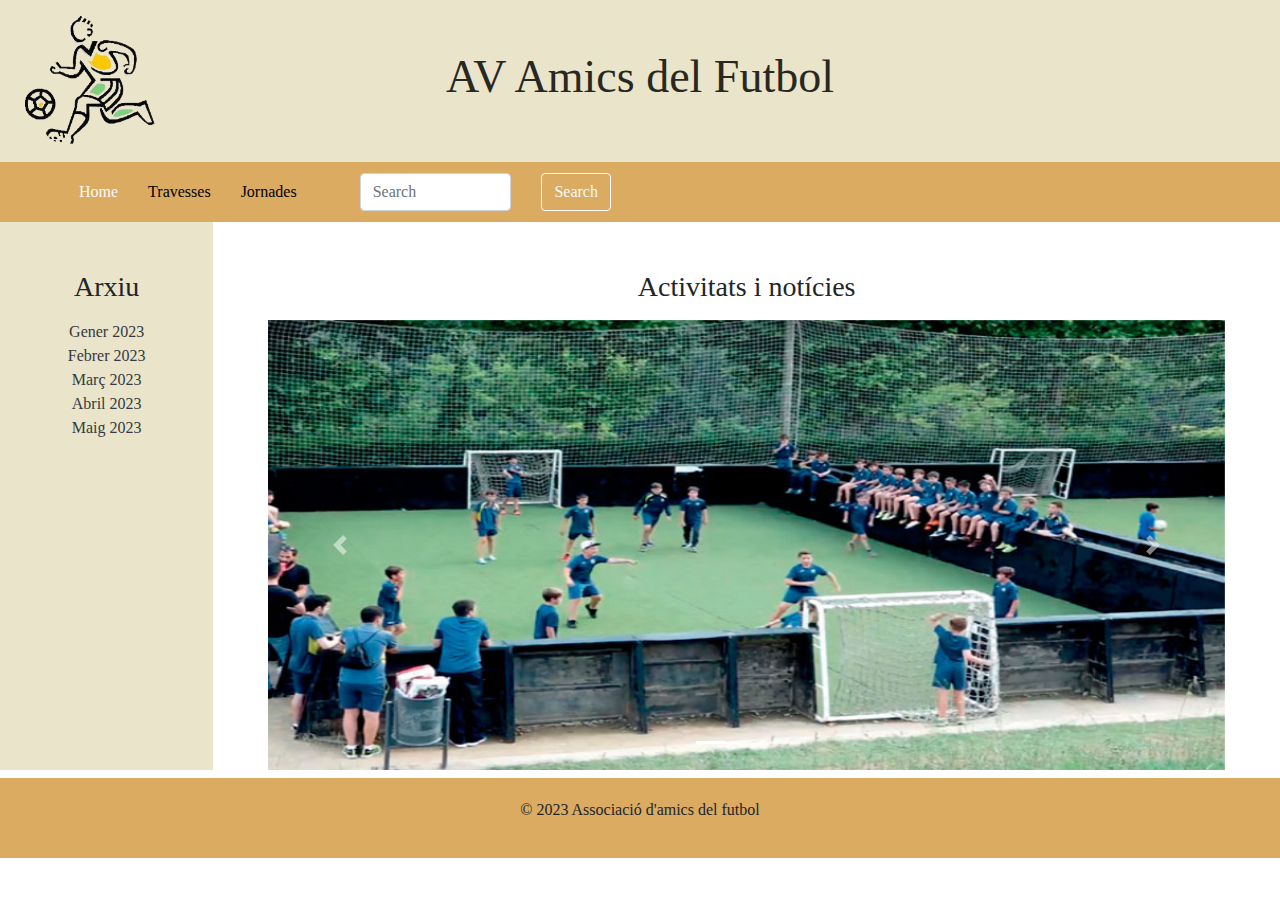
==== index.html @ 235b843c "Add files via upload" ====
<!DOCTYPE html>
<html lang="en">
<head>
    <meta charset="UTF-8">
    <meta http-equiv="X-UA-Compatible" content="IE=edge">
    <meta name="viewport" content="width=device-width, initial-scale=1.0">
    <title>AFF</title>
    <link rel="stylesheet" href="style.css">
    <link rel="shortcut icon" href="/imatges/logo.jpg" type="image/x-icon">
    <link href="https://cdn.jsdelivr.net/npm/bootstrap@5.3.0-alpha1/dist/css/bootstrap.min.css" rel="stylesheet" integrity="sha384-GLhlTQ8iRABdZLl6O3oVMWSktQOp6b7In1Zl3/Jr59b6EGGoI1aFkw7cmDA6j6gD" crossorigin="anonymous">
    <link rel="stylesheet" href="https://maxcdn.bootstrapcdn.com/bootstrap/4.0.0/css/bootstrap.min.css" integrity="sha384-Gn5384xqQ1aoWXA+058RXPxPg6fy4IWvTNh0E263XmFcJlSAwiGgFAW/dAiS6JXm" crossorigin="anonymous">
    <script src="https://code.jquery.com/jquery-3.2.1.slim.min.js" integrity="sha384-KJ3o2DKtIkvYIK3UENzmM7KCkRr/rE9/Qpg6aAZGJwFDMVNA/GpGFF93hXpG5KkN" crossorigin="anonymous"></script>
    <script src="https://cdnjs.cloudflare.com/ajax/libs/popper.js/1.12.9/umd/popper.min.js" integrity="sha384-ApNbgh9B+Y1QKtv3Rn7W3mgPxhU9K/ScQsAP7hUibX39j7fakFPskvXusvfa0b4Q" crossorigin="anonymous"></script>
    <script src="https://maxcdn.bootstrapcdn.com/bootstrap/4.0.0/js/bootstrap.min.js" integrity="sha384-JZR6Spejh4U02d8jOt6vLEHfe/JQGiRRSQQxSfFWpi1MquVdAyjUar5+76PVCmYl" crossorigin="anonymous"></script>

</head>
<body>
    <header>
        <div class="container-fluid" id="capçelera">
            <div class="row d-flex align-items-center" id="fila">
                <div class="col-2" id="col">
                    <img id="picTitol" src="/imatges/logo1.png" alt="foto titol">
                </div>
                <div class="col-8 d-flex justify-content-center" id="col1">
                    <h1 id="titol" >AV Amics del Futbol</h1>
                </div>
            </div>
        </div>
        <nav class="navbar navbar-expand-md">
            <button class="navbar-toggler" type="button" data-toggle="collapse" data-target="#navbarSupportedContent" aria-controls="navbarSupportedContent" aria-expanded="false" aria-label="Toggle navigation">
              <span class="navbar-toggler-icon"></span>
            </button>
          
            <div class="collapse navbar-collapse" id="navbarSupportedContent">
                <ul class="navbar-nav mx-5 text-nowrap  d-flex align-items-center">
                    <li class="nav-item active">
                        <a id="a" class="nav-link text-decoration-none text-light" href="#">Home</a>
                    </li>
                    <li class="nav-item">
                        <a id="a" class="text-decoration-none" href="./travesses.html">Travesses</a></li>
                    </li>
                    <li class="nav-item">
                        <a id="a" class="text-decoration-none" href="/jornades.html">Jornades</a></li>
                    </li>
                    <li class="nav-item mx-5">
                        <div class="row">
                            <div class="col-6 gx-1">
                                <input class="form-control mr-sm-2" type="search" placeholder="Search" aria-label="Search">
                            </div>
                            <div class="col-4 ">
                                <button class="btn btn-outline-light my-2 my-sm-0" type="submit">Search</button> 
                            </div>   
                        </div>
                    </li>
                </ul>
            </div>
          </nav>
    </header>
    <main>
        <div class="container-fluid">
            <div class="row">
                <div class="col-xl-2" id="aside">
                    <div class="row">
                        <div class="col-12">
                            <div class="row mt-5">
                                <div class="col-12  text-center">
                                    <h3 class="mx-auto">Arxiu</h3>
                                </div>
                            </div>
                            <ul class="row list-unstyled">
                                <div class="col-12 d-flex justify-content-center mt-2">
                                    <li class="selected"><a href="#" class="a text-dark text-decoration-none mx-sm-3">Gener 2023</a></li>
                                </div>
                                <div class="col-12 d-flex justify-content-center">
                                    <li><a href="#" class="a text-dark text-decoration-none mx-sm-3">Febrer 2023</a></li>
                                </div>
                                <div class="col-12 d-flex justify-content-center">
                                    <li><a href="#" class="a text-dark text-decoration-none mx-sm-3">Març 2023</a></li>
                                </div>
                                <div class="col-12 d-flex justify-content-center">
                                    <li><a href="#" class="a text-dark text-decoration-none mx-sm-3">Abril 2023</a></li>
                                </div>
                                <div class="col-12 d-flex justify-content-center">
                                    <li><a href="#" class="a text-dark text-center text-decoration-none mx-sm-3">Maig 2023</a></li>
                                </div>
                            </ul>
                        </div>
                    </div>
                </div>
                <div class="col-xl-10 mt-5 d-flex justify-content-center">
                    <div class="row">
                        <div class="col-12 mb-2 text-center">
                            <h3>Activitats i notícies</h3>
                        </div>
                        <div class="col-12">
                            <div id="carouselExampleIndicators" class="carousel slide" data-ride="carousel">
                                <ol class="carousel-indicators">
                                    <li data-target="#carouselExampleIndicators" data-slide-to="0" class="active"></li>
                                    <li data-target="#carouselExampleIndicators" data-slide-to="1"></li>
                                    <li data-target="#carouselExampleIndicators" data-slide-to="2"></li>
                                </ol>
                                <div class="carousel-inner">
                                    <div class="carousel-item active">
                                        <img class="d-block w-100" src="/imatges/torneig.jpg" alt="First slide">
                                    </div>
                                    <div class="carousel-item">
                                        <img class="d-block w-100" src="/imatges/logo.png" alt="Second slide">
                                    </div>
                                    <div class="carousel-item">
                                        <img class="d-block w-100" src="/imatges/camp1.jpg" alt="Third slide">
                                    </div>
                                </div>
                                <a class="carousel-control-prev" href="#carouselExampleIndicators" role="button" data-slide="prev">
                                    <span class="carousel-control-prev-icon" aria-hidden="true"></span>
                                    <span class="sr-only">Previous</span>
                                </a>
                                <a class="carousel-control-next" href="#carouselExampleIndicators" role="button" data-slide="next">
                                    <span class="carousel-control-next-icon" aria-hidden="true"></span>
                                    <span class="sr-only">Next</span>
                                </a>
                            </div>
                        </div>
                    </div>
                </div>
            </div>
        </div>
    </main>
    <footer class="footer d-flex justify-content-center mt-2">
        <div class="row copy">
            <div class="col-12">
                <p class="copyright">&copy; 2023 Associació d'amics del futbol</p>
            </div>
        </div>
    </footer>
    <script src="script.js"></script>
    
    
</body>
</html>
---- style.css ----
*{
    margin: 0;
    padding: 0;
    font-family: 'Josefin Sans';
}
#capçelera{
    background-color: rgba(218, 208, 163, 0.581);
}
#picTitol{
    height: 18vh;
    padding: 15px 10px;
}
#titol {
    font-family: 'Josefin Sans';
    color: rgb(40, 40, 34);
    font-size: 46px;
}
#a{
    padding: 10px 15px;
    text-decoration: none;
    color: black;
}
#a:hover{
    color: white;
}
#fotoPrincipal{
    width: 100%;
}
.navbar {
    background-color: rgb(219, 171, 98);
}
#aside {
    background-color:  rgba(218, 208, 163, 0.581);
}
.footer {
    padding: 20px 0;
    background-color: rgb(219, 171, 98);
}

img {
    height: 50vh;
}

#jornadaMasc {
    background-color: rgb(219, 226, 231);
    text-align: center;
    border-radius: 10px;
    padding: 10px 0;
    font-size: large;
}
#jornadaFem {
    background-color: rgb(198, 210, 64);
    text-align: center;
    border-radius: 10px;
    padding: 10px 0;
    font-size: large;
}
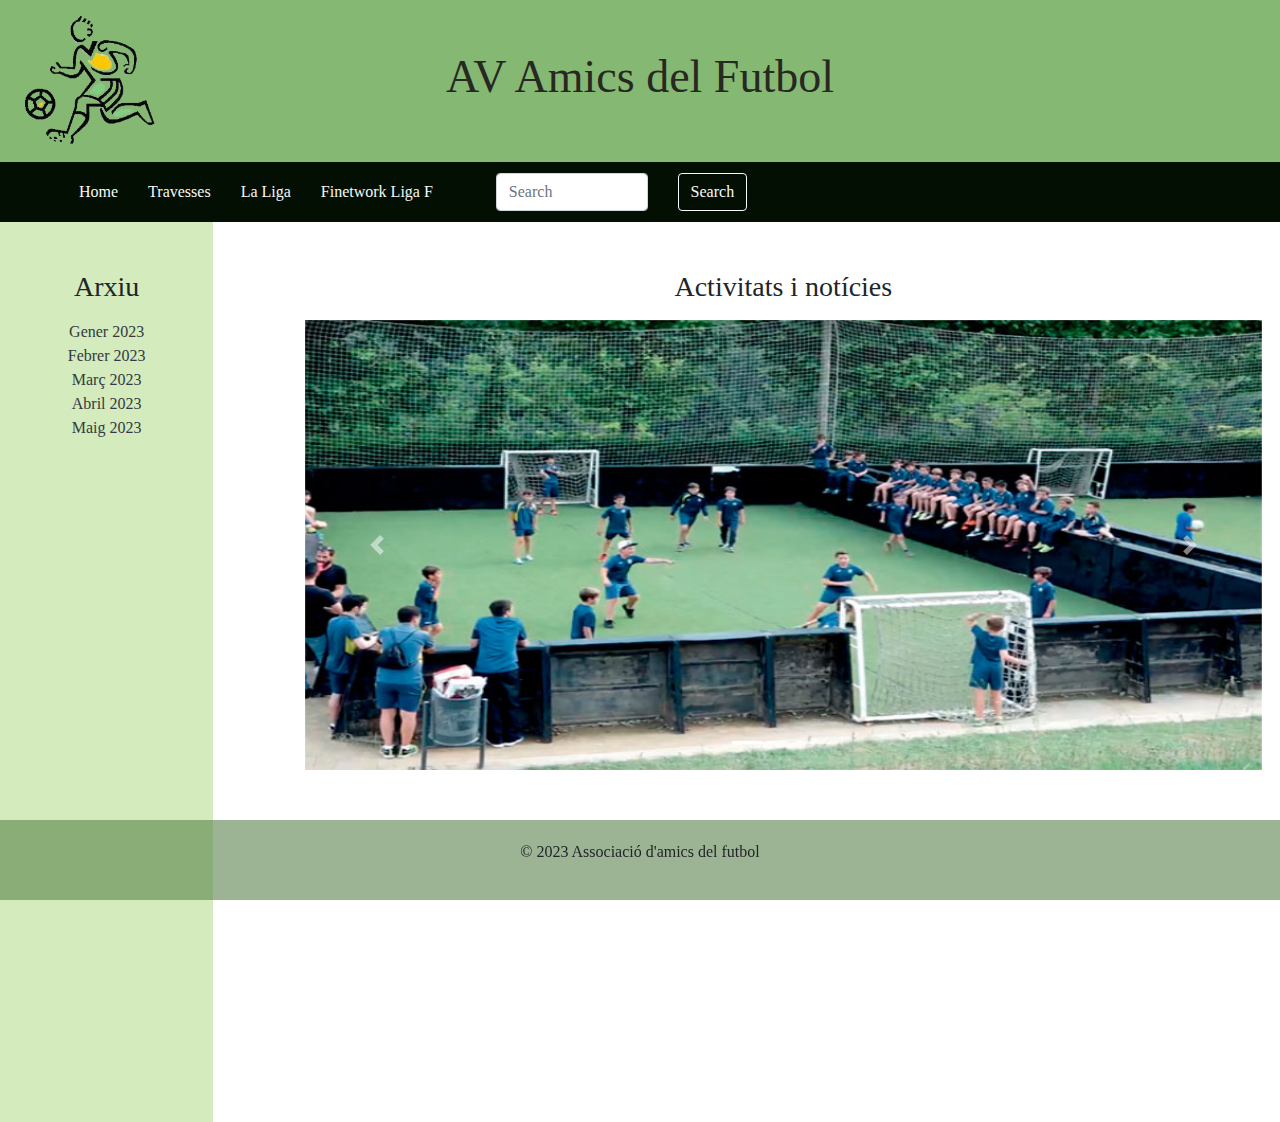
==== commit 36dcd650: "Add files via upload" ====
--- a/index.html
+++ b/index.html
@@ -12,7 +12,7 @@
     <script src="https://code.jquery.com/jquery-3.2.1.slim.min.js" integrity="sha384-KJ3o2DKtIkvYIK3UENzmM7KCkRr/rE9/Qpg6aAZGJwFDMVNA/GpGFF93hXpG5KkN" crossorigin="anonymous"></script>
     <script src="https://cdnjs.cloudflare.com/ajax/libs/popper.js/1.12.9/umd/popper.min.js" integrity="sha384-ApNbgh9B+Y1QKtv3Rn7W3mgPxhU9K/ScQsAP7hUibX39j7fakFPskvXusvfa0b4Q" crossorigin="anonymous"></script>
     <script src="https://maxcdn.bootstrapcdn.com/bootstrap/4.0.0/js/bootstrap.min.js" integrity="sha384-JZR6Spejh4U02d8jOt6vLEHfe/JQGiRRSQQxSfFWpi1MquVdAyjUar5+76PVCmYl" crossorigin="anonymous"></script>
-
+    <script src="script_dades.js"></script>
 </head>
 <body>
     <header>
@@ -37,10 +37,13 @@
                         <a id="a" class="nav-link text-decoration-none text-light" href="#">Home</a>
                     </li>
                     <li class="nav-item">
-                        <a id="a" class="text-decoration-none" href="./travesses.html">Travesses</a></li>
+                        <a id="a" class="text-decoration-none text-light" href="./travesses.html">Travesses</a></li>
                     </li>
                     <li class="nav-item">
-                        <a id="a" class="text-decoration-none" href="/jornades.html">Jornades</a></li>
+                        <a id="a" class="text-decoration-none text-light" href="/jornades.html">La Liga</a></li>
+                    </li>
+                    <li class="nav-item">
+                        <a id="a" class="text-decoration-none text-light" href="/jornadesFem.html">Finetwork Liga F</a></li>
                     </li>
                     <li class="nav-item mx-5">
                         <div class="row">
@@ -87,7 +90,7 @@
                         </div>
                     </div>
                 </div>
-                <div class="col-xl-10 mt-5 d-flex justify-content-center">
+                <div class="col-xl-10 mt-5 d-flex justify-content-center" id="contingut">
                     <div class="row">
                         <div class="col-12 mb-2 text-center">
                             <h3>Activitats i notícies</h3>
@@ -125,15 +128,13 @@
             </div>
         </div>
     </main>
-    <footer class="footer d-flex justify-content-center mt-2">
+    <footer class="footer d-flex justify-content-center">
         <div class="row copy">
             <div class="col-12">
                 <p class="copyright">&copy; 2023 Associació d'amics del futbol</p>
             </div>
         </div>
-    </footer>
-    <script src="script.js"></script>
-    
+    </footer> 
     
 </body>
 </html>--- a/style.css
+++ b/style.css
@@ -4,7 +4,8 @@
     font-family: 'Josefin Sans';
 }
 #capçelera{
-    background-color: rgba(218, 208, 163, 0.581);
+    background-color: rgb(133, 184, 114);
+    z-index: 1;
 }
 #picTitol{
     height: 18vh;
@@ -27,14 +28,26 @@
     width: 100%;
 }
 .navbar {
-    background-color: rgb(219, 171, 98);
+    background-color: rgb(3, 15, 3);
+    z-index: 1;
 }
 #aside {
-    background-color:  rgba(218, 208, 163, 0.581);
+    background-color:  rgba(180, 220, 142, 0.581);
+    position: absolute;
+    height: 100%;
+    z-index: 1;
 }
 .footer {
     padding: 20px 0;
-    background-color: rgb(219, 171, 98);
+    background-color:  rgba(84, 126, 69, 0.581);
+    position: fixed;
+    bottom: 0;
+    left: 0;
+    right: 0px;
+    margin-bottom: 0px;
+    margin-top: 50px;
+    text-align: center;
+    z-index: 1;
 }
 
 img {
@@ -42,16 +55,125 @@
 }
 
 #jornadaMasc {
-    background-color: rgb(219, 226, 231);
-    text-align: center;
+    background-color: rgb(244, 249, 241);
     border-radius: 10px;
     padding: 10px 0;
     font-size: large;
+    width: 500px;
 }
 #jornadaFem {
-    background-color: rgb(198, 210, 64);
-    text-align: center;
+    background-color: rgb(247, 249, 241);
     border-radius: 10px;
     padding: 10px 0;
     font-size: large;
-}+    width: 500px;
+}
+#local {
+    text-align: center;
+}
+#empat {
+    text-align: center;
+}
+#visitant {
+    text-align: center;
+}
+.resultat {
+    text-align: center;
+}
+
+#contingut {
+    position: relative;
+    margin-left: 250px;
+    margin-bottom: 55px;
+}
+#botoJornada {
+    border-radius: 5px;
+    border: 1px solid rgb(29, 88, 30);
+    padding: 5px 10px;
+}
+#botoJornada:hover {
+    background-color: rgb(224, 240, 159);
+}
+#mostrarResultats {
+    border-radius: 5px;
+    border: 1px solid rgb(29, 88, 30);
+    padding: 5px 10px;
+}
+#mostrarResultats:hover {
+    background-color: rgb(224, 240, 159);
+}
+
+#equipCasa {
+    margin-left: 30px;
+    margin-right: 20px; 
+    display: inline-flex;
+    justify-content: start;
+    font-size: 22px;
+}
+#equipVisitant {
+    display: inline-flex;
+    justify-content: end;
+    margin-left: 20px;
+    font-size: 22px;
+}
+#guio {
+    display: inline-flex;
+    justify-content: center;
+}
+#nombrePartit {
+    margin-left: 50px;
+}
+#logo_laliga {
+    height: 16vh;
+}
+#labelTravessa {
+    border-radius: 5px;
+    border: 1px solid black;
+    background-color: rgb(247, 250, 253);
+    padding: 2.5px 0;
+    padding-left: 20px;
+}
+#selectJornada {
+    margin-left: 15px;
+    border-radius: 5px;
+    padding: 2.5px 0;
+}
+.titolJornada {
+    padding: 10px 0;
+}
+.aposta {
+    border: 1px solid black;
+}
+.aposta.seleccionada {
+    border: 1px solid black;
+    background-color: rgb(29, 88, 30);
+    color: white;
+}
+.bet:hover {
+    background-color: forestgreen;
+    color: white;
+    cursor: pointer;
+    transform: scale(1.1);
+}
+.bet.seleccionada {
+    border: 1px solid black;
+    background-color: rgb(29, 88, 30);
+    color: white;
+}
+.llegenda {
+    background-color: rgba(223, 214, 214, 0.1);
+    padding: 5px 10px;
+    border-radius: 5px;
+    color: #777;
+    list-style-type: none;
+}
+.correcte {
+    background-color: green;
+    color: white;
+}
+.error {
+    background-color: red;
+    color: white;
+}
+
+
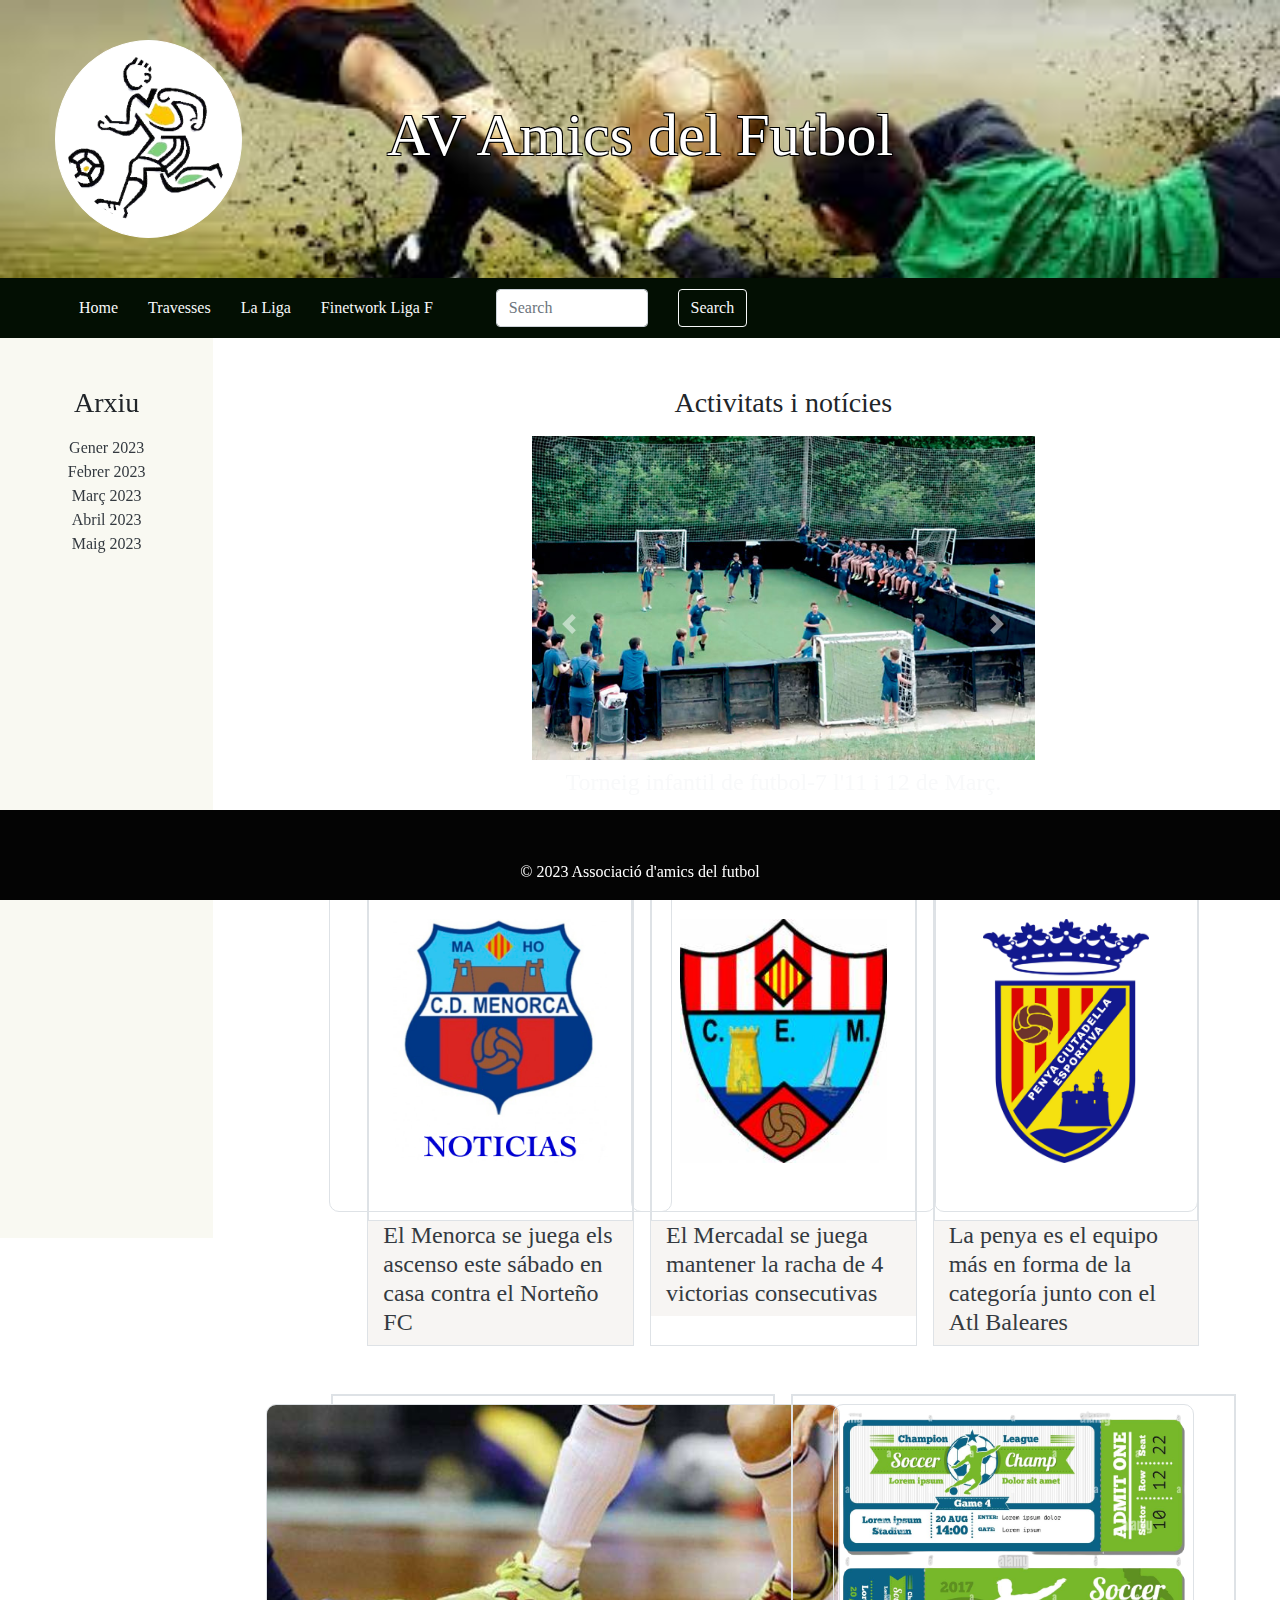
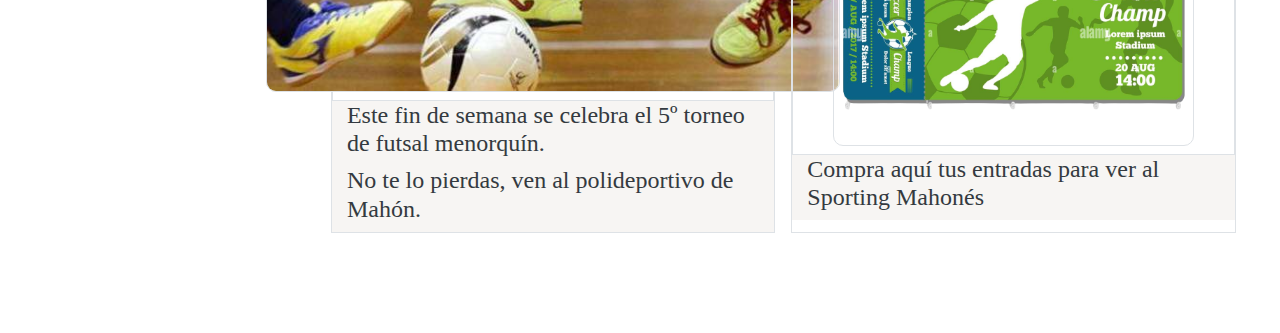
==== commit d11a0780: "Add files via upload" ====
--- a/index.html
+++ b/index.html
@@ -6,7 +6,7 @@
     <meta name="viewport" content="width=device-width, initial-scale=1.0">
     <title>AFF</title>
     <link rel="stylesheet" href="style.css">
-    <link rel="shortcut icon" href="/imatges/logo.jpg" type="image/x-icon">
+    <link rel="shortcut icon" href="/imatges/general/logo.jpg" type="image/x-icon">
     <link href="https://cdn.jsdelivr.net/npm/bootstrap@5.3.0-alpha1/dist/css/bootstrap.min.css" rel="stylesheet" integrity="sha384-GLhlTQ8iRABdZLl6O3oVMWSktQOp6b7In1Zl3/Jr59b6EGGoI1aFkw7cmDA6j6gD" crossorigin="anonymous">
     <link rel="stylesheet" href="https://maxcdn.bootstrapcdn.com/bootstrap/4.0.0/css/bootstrap.min.css" integrity="sha384-Gn5384xqQ1aoWXA+058RXPxPg6fy4IWvTNh0E263XmFcJlSAwiGgFAW/dAiS6JXm" crossorigin="anonymous">
     <script src="https://code.jquery.com/jquery-3.2.1.slim.min.js" integrity="sha384-KJ3o2DKtIkvYIK3UENzmM7KCkRr/rE9/Qpg6aAZGJwFDMVNA/GpGFF93hXpG5KkN" crossorigin="anonymous"></script>
@@ -18,8 +18,8 @@
     <header>
         <div class="container-fluid" id="capçelera">
             <div class="row d-flex align-items-center" id="fila">
-                <div class="col-2" id="col">
-                    <img id="picTitol" src="/imatges/logo1.png" alt="foto titol">
+                <div class="col-2">
+                    <img id="picTitol" src="/imatges/general/logo1.png" alt="foto titol">
                 </div>
                 <div class="col-8 d-flex justify-content-center" id="col1">
                     <h1 id="titol" >AV Amics del Futbol</h1>
@@ -62,7 +62,7 @@
     <main>
         <div class="container-fluid">
             <div class="row">
-                <div class="col-xl-2" id="aside">
+                <div class="col-2" id="aside">
                     <div class="row">
                         <div class="col-12">
                             <div class="row mt-5">
@@ -90,37 +90,107 @@
                         </div>
                     </div>
                 </div>
-                <div class="col-xl-10 mt-5 d-flex justify-content-center" id="contingut">
+                <div class="col-10 mt-5 d-flex justify-content-center" id="contingut">
                     <div class="row">
                         <div class="col-12 mb-2 text-center">
                             <h3>Activitats i notícies</h3>
                         </div>
                         <div class="col-12">
-                            <div id="carouselExampleIndicators" class="carousel slide" data-ride="carousel">
-                                <ol class="carousel-indicators">
-                                    <li data-target="#carouselExampleIndicators" data-slide-to="0" class="active"></li>
-                                    <li data-target="#carouselExampleIndicators" data-slide-to="1"></li>
-                                    <li data-target="#carouselExampleIndicators" data-slide-to="2"></li>
-                                </ol>
-                                <div class="carousel-inner">
-                                    <div class="carousel-item active">
-                                        <img class="d-block w-100" src="/imatges/torneig.jpg" alt="First slide">
-                                    </div>
-                                    <div class="carousel-item">
-                                        <img class="d-block w-100" src="/imatges/logo.png" alt="Second slide">
-                                    </div>
-                                    <div class="carousel-item">
-                                        <img class="d-block w-100" src="/imatges/camp1.jpg" alt="Third slide">
-                                    </div>
-                                </div>
-                                <a class="carousel-control-prev" href="#carouselExampleIndicators" role="button" data-slide="prev">
-                                    <span class="carousel-control-prev-icon" aria-hidden="true"></span>
-                                    <span class="sr-only">Previous</span>
-                                </a>
-                                <a class="carousel-control-next" href="#carouselExampleIndicators" role="button" data-slide="next">
-                                    <span class="carousel-control-next-icon" aria-hidden="true"></span>
-                                    <span class="sr-only">Next</span>
-                                </a>
+                            <div class="row d-flex justify-content-center">
+                                <div class="col-6">
+                                    <div id="carouselExampleIndicators" class="carousel slide" data-ride="carousel">
+                                        <div class="carousel-inner">
+                                            <div class="carousel-item active">
+                                                <img id="carrousel_pic" class="d-block w-100" src="/imatges/general/torneig.jpg" alt="First slide">
+                                                <div class="row">
+                                                    <div class="col">
+                                                        <h4 class="text-center text-light bg-black p-2">Torneig infantil de futbol-7 l'11 i 12 de Març.</h4>
+                                                    </div>
+                                                </div>
+                                            </div>
+                                            <div class="carousel-item">
+                                                <img id="carrousel_pic" class="d-block w-100" src="/imatges/general/ahfm.jpg" alt="Second slide">
+                                                <div class="row">
+                                                    <div class="col">
+                                                        <h4 class="text-center text-light bg-black p-2">El 12 de Març es celebrarà el 42é aniversari de la Associació històrica de futbol menorquí.</h4>
+                                                    </div>
+                                                </div>
+                                            </div>
+                                            <div class="carousel-item">
+                                                <img id="carrousel_pic" class="d-block w-100" src="/imatges/general/camp1.jpg" alt="Third slide">
+                                                <div class="row">
+                                                    <div class="col">
+                                                        <h4 class="text-center text-light bg-black p-2">El estadio de Son Moix se prepara para una nueva reforma.</h4>
+                                                    </div>
+                                                </div>
+                                            </div>
+                                        </div>
+                                        <a class="carousel-control-prev" href="#carouselExampleIndicators" role="button" data-slide="prev">
+                                            <span class="carousel-control-prev-icon text-dark" aria-hidden="true"></span>
+                                            <span class="sr-only">Previous</span>
+                                        </a>
+                                        <a class="carousel-control-next" href="#carouselExampleIndicators" role="button" data-slide="next">
+                                            <span class="carousel-control-next-icon" aria-hidden="true"></span>
+                                            <span class="sr-only">Next</span>
+                                        </a>
+                                    </div>
+                                </div>
+                            </div>
+                            
+                            <div class="row mt-5 d-flex justify-content-center">
+                                <div class="col-3 mx-2 border" id="noticia">
+                                    <div class="row">
+                                        <div class="col-12 d-flex justify-content-center p-2 border">
+                                            <img id="pic_noticies" class="border p-5"  src="./imatges/noticies/menorca.jpg" alt="escut menorca">
+                                        </div>
+                                        <div class="col-12 titular">
+                                            <a href="#" class="text-decoration-none"><h4 class="text-dark">El Menorca se juega els ascenso este sábado en casa contra el Norteño FC</h4></a>
+                                        </div>
+                                    </div>
+                                </div>
+                                <div class="col-3 mx-2 border" id="noticia">
+                                    <div class="row">
+                                        <div class="col-12 d-flex justify-content-center p-2 border">
+                                            <img id="pic_noticies" class="border p-5"  src="./imatges/noticies/mercadal.jpg" alt="escut menorca">
+                                        </div>
+                                        <div class="col-12 titular">
+                                            <a href="#" class="text-decoration-none"><h4 class="text-dark">El Mercadal se juega mantener la racha de 4 victorias consecutivas</h4></a>
+                                        </div>
+                                    </div>
+                                </div>
+                                <div class="col-3 mx-2 border" id="noticia">
+                                    <div class="row">
+                                        <div class="col-12 d-flex justify-content-center p-2 border">
+                                            <img id="pic_noticies" class="border p-5"  src="./imatges/noticies/penya.jpg" alt="escut menorca">
+                                        </div>
+                                        <div class="col-12 titular">
+                                            <a href="#" class="text-decoration-none"><h4 class="text-dark">La penya es el equipo más en forma de la categoría junto con el Atl Baleares</h4></a>
+                                        </div>
+                                    </div>
+                                </div> 
+                            </div>
+                            <div class="row  mt-5 d-flex justify-content-center">
+                                <div class="col-5 mx-2 border" id="noticia">
+                                    <div class="row">
+                                        <div class="col-12 d-flex justify-content-center p-2 border">
+                                            <img id="pic_noticia" class="border"  src="./imatges/noticies/futsal.jpg" alt="escut menorca">
+                                        </div>
+                                        <div class="col-12 titular">
+                                            <a href="#" class="text-decoration-none"><h4 class="text-dark">Este fin de semana se celebra el 5º torneo de futsal menorquín.</h4>
+                                            <h4 class="text-dark">No te lo pierdas, ven al polideportivo de Mahón.</h4></a>
+                                        </div>
+                                    </div>
+                                </div>
+                                <div class="col-5 mx-2 border" id="noticia">
+                                    <div class="row">
+                                        <div class="col-12 d-flex justify-content-center p-2 border">
+                                            <img id="pic_noticies" class="border"  src="./imatges/noticies/entrades.png" alt="escut menorca">
+                                        </div>
+                                        <div class="col-12 titular">
+                                            <a href="#" class="text-decoration-none"><h4 class="text-dark">Compra aquí tus entradas para ver al Sporting Mahonés</h4></a>
+                                        </div>
+                                    </div>
+                                </div>
                             </div>
                         </div>
                     </div>
@@ -128,7 +198,7 @@
             </div>
         </div>
     </main>
-    <footer class="footer d-flex justify-content-center">
+    <footer class="footer d-flex justify-content-center mt-2 fixed-bottom">
         <div class="row copy">
             <div class="col-12">
                 <p class="copyright">&copy; 2023 Associació d'amics del futbol</p>
--- a/style.css
+++ b/style.css
@@ -4,17 +4,29 @@
     font-family: 'Josefin Sans';
 }
 #capçelera{
-    background-color: rgb(133, 184, 114);
+    background-image: url(./imatges/general/header1.jfif);
+    background-size: cover;
+    background-repeat:no-repeat;
     z-index: 1;
 }
+#fila {
+    padding:  40px;
+}
 #picTitol{
-    height: 18vh;
+    height: 22vh;
     padding: 15px 10px;
+    border: 1px solid white;
+    border-radius: 100%;
+    background-color: white;
 }
 #titol {
     font-family: 'Josefin Sans';
-    color: rgb(40, 40, 34);
-    font-size: 46px;
+    color: white;
+            font-size: 60px;
+            text-shadow: -1px 1px 0 #000,
+                          1px 1px 0 #000,
+                         1px -1px 0 #000,
+                        -1px -1px 0 #000;
 }
 #a{
     padding: 10px 15px;
@@ -29,25 +41,23 @@
 }
 .navbar {
     background-color: rgb(3, 15, 3);
+    z-index: 2;
+}
+#aside {
+    background-color:  rgba(249, 249, 242, 0.985);
     z-index: 1;
-}
-#aside {
-    background-color:  rgba(180, 220, 142, 0.581);
-    position: absolute;
     height: 100%;
-    z-index: 1;
-}
+    position: fixed;
+    left: 0;
+}
+
 .footer {
-    padding: 20px 0;
-    background-color:  rgba(84, 126, 69, 0.581);
-    position: fixed;
-    bottom: 0;
-    left: 0;
-    right: 0px;
+    background-color:  rgba(0, 0, 0, 0.985);
     margin-bottom: 0px;
-    margin-top: 50px;
-    text-align: center;
-    z-index: 1;
+    padding-top: 50px;
+    text-align: center;
+    color: white;
+    z-index: 11;
 }
 
 img {
@@ -59,14 +69,14 @@
     border-radius: 10px;
     padding: 10px 0;
     font-size: large;
-    width: 500px;
+    width: 750px;
 }
 #jornadaFem {
     background-color: rgb(247, 249, 241);
     border-radius: 10px;
     padding: 10px 0;
     font-size: large;
-    width: 500px;
+    width: 750px;
 }
 #local {
     text-align: center;
@@ -85,22 +95,33 @@
     position: relative;
     margin-left: 250px;
     margin-bottom: 55px;
+    margin-bottom: 100px;
+    height: 100%;
 }
 #botoJornada {
     border-radius: 5px;
+    border: 1px solid rgb(9, 9, 9);
+    padding: 5px 10px;
+}
+#botoJornada:hover {
+    background-color: rgb(247, 249, 241);
+}
+#mostrarResultatsGenerats {
+    border-radius: 5px;
+    border: 1px solid rgb(9, 9, 9);
+    padding: 5px 10px;
+    background-color: rgb(215, 240, 216);
+}
+#mostrarResultatsGenerats:hover {
+    background-color: rgb(244, 244, 243);
+}
+#mostrarResultatsApiBoto {
+    border-radius: 5px;
     border: 1px solid rgb(29, 88, 30);
     padding: 5px 10px;
 }
-#botoJornada:hover {
-    background-color: rgb(224, 240, 159);
-}
-#mostrarResultats {
-    border-radius: 5px;
-    border: 1px solid rgb(29, 88, 30);
-    padding: 5px 10px;
-}
-#mostrarResultats:hover {
-    background-color: rgb(224, 240, 159);
+#mostrarResultatsApiBoto:hover {
+    background-color: rgb(243, 244, 239);
 }
 
 #equipCasa {
@@ -108,13 +129,13 @@
     margin-right: 20px; 
     display: inline-flex;
     justify-content: start;
-    font-size: 22px;
+    font-size: 20px;
 }
 #equipVisitant {
     display: inline-flex;
     justify-content: end;
     margin-left: 20px;
-    font-size: 22px;
+    font-size: 20px;
 }
 #guio {
     display: inline-flex;
@@ -126,6 +147,7 @@
 #logo_laliga {
     height: 16vh;
 }
+
 #labelTravessa {
     border-radius: 5px;
     border: 1px solid black;
@@ -138,6 +160,16 @@
     border-radius: 5px;
     padding: 2.5px 0;
 }
+#selectJornadaMasc {
+    margin-left: 15px;
+    border-radius: 5px;
+    padding: 2.5px 0;
+}
+#selectJornadaFem {
+    margin-left: 15px;
+    border-radius: 5px;
+    padding: 2.5px 0;
+}
 .titolJornada {
     padding: 10px 0;
 }
@@ -176,4 +208,31 @@
     color: white;
 }
 
-
+#escut {
+    height: 4vh;
+}
+#escutDesc {
+    height: 5vh;
+}
+
+#carrousel_pic {
+    height: 36vh;
+}
+#noticia:hover {
+    opacity: 0.5;
+}
+
+#pic_noticies {
+    height: 38vh;
+    border-radius: 10px;
+}
+#pic_noticia {
+    height: 32vh;
+    border-radius: 10px;
+}
+
+.titular {
+    background-color: rgb(247, 245, 243);
+}
+
+
